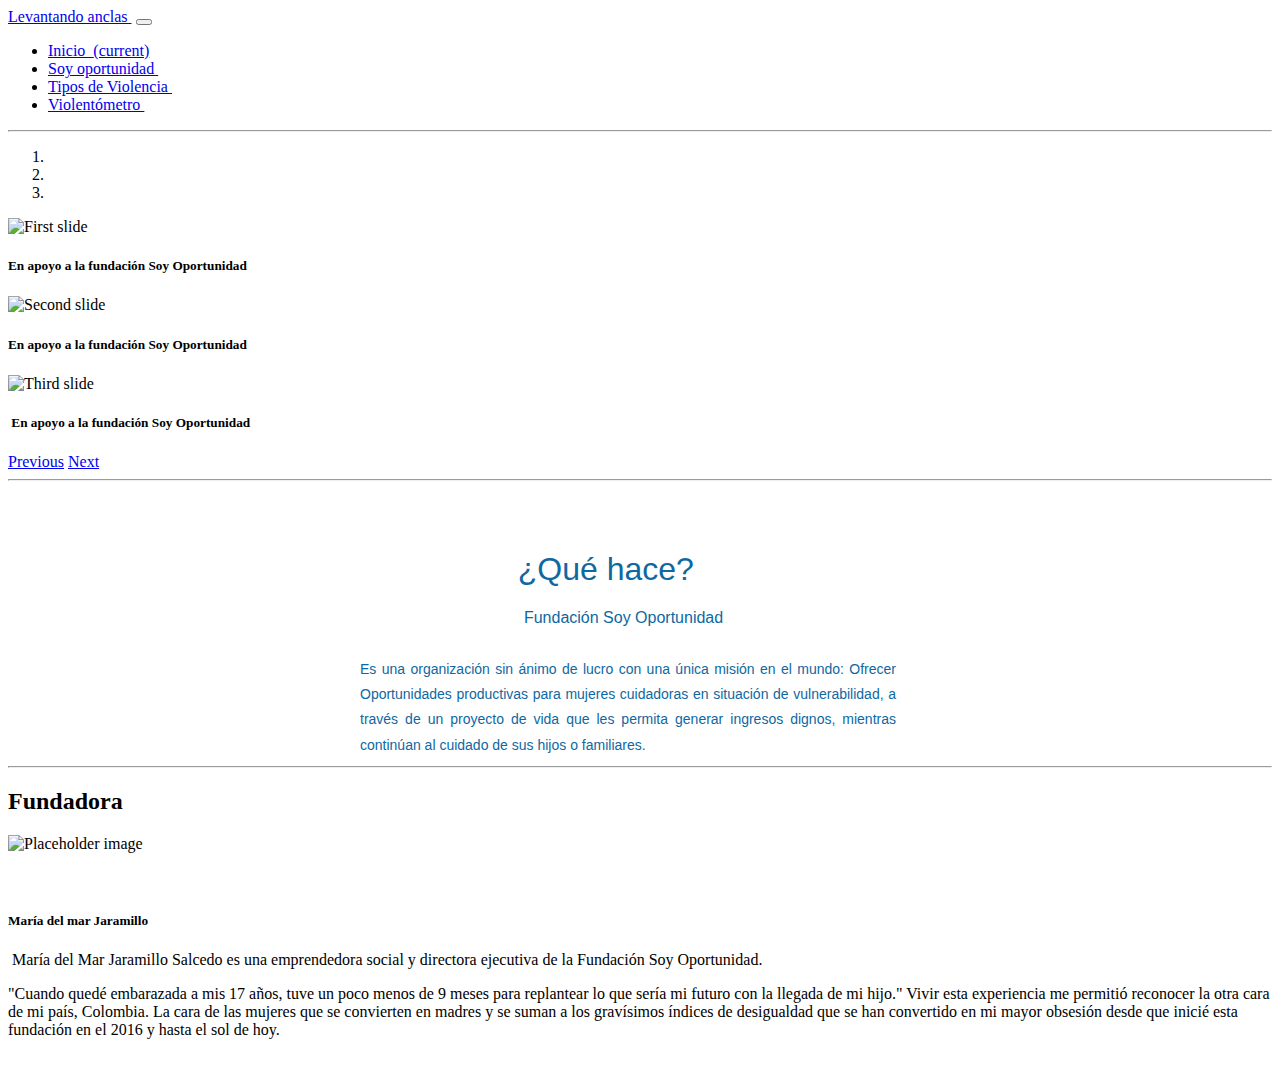
==== Soy-oportunidad.html @ 8a43eb75 "Add files via upload" ====
<!doctype html>
<html>
<head>
<meta charset="utf-8">
<title>Documento sin título</title>
<link href="css/barra.css" rel="stylesheet" type="text/css">
<link href="css/fondo.css" rel="stylesheet" type="text/css">
<link href="css/letras barra.css" rel="stylesheet" type="text/css">
<link href="css/bootstrap-4.4.1.css" rel="stylesheet" type="text/css">
</head>

<body>
<nav class="navbar navbar-expand-lg navbar-dark bg-colorbarra">
  <div class="container"> <a class="navbar-brand" href="#">Levantando anclas&nbsp;</a>
    <button class="navbar-toggler" type="button" data-toggle="collapse" data-target="#navbarSupportedContent" aria-controls="navbarSupportedContent" aria-expanded="false" aria-label="Toggle navigation"> <span class="navbar-toggler-icon"></span></button>
    <div class="collapse navbar-collapse" id="navbarSupportedContent">
      <ul class="navbar-nav mr-auto">
        <li class="nav-item"> <a class="nav-link" href="index.html">Inicio&nbsp; <span class="sr-only">(current)</span></a></li>
        <li class="nav-item"> <a class="nav-link" href="#">Soy oportunidad&nbsp;</a></li>
        <li class="nav-item"> <a class="nav-link" href="violencia.html">Tipos de Violencia&nbsp;</a></li>
        <li class="nav-item"> <a class="nav-link" href="violentometro.html">Violentómetro&nbsp;</a></li>
      </ul>
    </div>
  </div>
</nav>
<hr>
<div class="mt-3">
  <div class="row">
    <div class="col-12">
      <div id="carouselExampleControls" class="carousel slide" data-ride="carousel">
        <ol class="carousel-indicators">
          <li data-target="#carouselExampleControls" data-slide-to="0" class="active"></li>
          <li data-target="#carouselExampleControls" data-slide-to="1"></li>
          <li data-target="#carouselExampleControls" data-slide-to="2"></li>
        </ol>
        <div class="carousel-inner">
          <div class="carousel-item active"> <img class="d-block w-100" src="images/madres.jpg" alt="First slide">
            <div class="carousel-caption d-none d-md-block">
              <h5>En apoyo a la fundación Soy Oportunidad</h5>
            </div>
          </div>
          <div class="carousel-item"> <img class="d-block w-100" src="images/mamas.jpg" alt="Second slide">
            <div class="carousel-caption d-none d-md-block">
              <h5>En apoyo a la fundación Soy Oportunidad&nbsp;</h5>
            </div>
          </div>
          <div class="carousel-item"> <img class="d-block w-100" src="images/mamis.jpg" alt="Third slide">
            <div class="carousel-caption d-none d-md-block">
              <h5>&nbsp;En apoyo a la fundación Soy Oportunidad</h5>
            </div>
          </div>
        </div>
        <a class="carousel-control-prev" href="#carouselExampleControls" role="button" data-slide="prev"> <span class="carousel-control-prev-icon" aria-hidden="true"></span> <span class="sr-only">Previous</span></a> <a class="carousel-control-next" href="#carouselExampleControls" role="button" data-slide="next"> <span class="carousel-control-next-icon" aria-hidden="true"></span> <span class="sr-only">Next</span></a></div>
    </div>
  </div>
</div>
<hr>
<table width="100%"  cellspacing="0" cellpadding="0">
  <tbody>
    <tr>
      <td><table width="600"  align="center" cellpadding="0" cellspacing="0">
        <!-- Main Wrapper Table with initial width set to 60opx -->
        <tbody>
<tr>
  <!-- HTML IMAGE SPACER -->
  <td style="font-size: 0; line-height: 0;" height="20"><table align="left"  cellpadding="0" cellspacing="0" >
              <tr>
                <td >&nbsp;</td>
              </tr>
            </table></td>
        </tr>
          <tr>
            <!-- HTML Spacer row -->
            <td style="font-size: 0; line-height: 0;" height="20"><table width="96%" align="left"  cellpadding="0" cellspacing="0">
              <tr>
                <td style="font-size: 0; line-height: 0;" height="20">&nbsp;</td>
              </tr>
            </table></td>
          </tr>
          <tr>
            <!-- Introduction area -->
            <td><table width="96%"  align="left" cellpadding="0" cellspacing="0">
              <tr>
                <!-- row container for TITLE/EMAIL THEME -->
                <td align="center" class="font-weight-bold" style="font-size: 32px; font-weight: 300; line-height: 2.5em; color: #0E68A2; font-family: sans-serif;">&nbsp; &nbsp;¿Qué hace?&nbsp; &nbsp; &nbsp; &nbsp;&nbsp;</td>
              </tr>
              <tr>
                <!-- row container for Tagline -->
                <td align="center" class="font-weight-normal" style="font-size: 16px; font-weight: 300; color: #0E68A2; font-family: sans-serif;">Fundación Soy Oportunidad&nbsp;&nbsp; </td>
              </tr>
              <tr>
                <td style="font-size: 0; line-height: 0;" height="20"><table width="96%" align="left"  cellpadding="0" cellspacing="0">
                  <tr>
                    <!-- HTML Spacer row -->
                    <td style="font-size: 0; line-height: 0;" height="20">&nbsp;</td>
                  </tr>
                </table></td>
              </tr>
              <tr>
                <!-- Row container for Intro/ Description -->
                <td align="left" class="font-weight-normal" style="font-size: 14px; font-style: normal; font-weight: 100; color: #0E68A2; line-height: 1.8; text-align: justify; padding: 10px 20px 0px 20px; font-family: sans-serif;">Es una organización sin ánimo de lucro con una única misión en el mundo: Ofrecer Oportunidades productivas para mujeres cuidadoras en situación de vulnerabilidad, a través de un proyecto de vida que les permita generar ingresos dignos, mientras continúan al cuidado de sus hijos o familiares.</td>
              </tr>
            </table></td>
          </tr>
</tbody>
      </table></td>
    </tr>
  </tbody>
</table>
<hr>
<h2 class="text-center bg-letras"><strong class="font-weight-bold">Fundadora&nbsp;</strong></h2>
<div class="row">
<div class="col-sm-12 col-lg-1 col-md-12 col-xl-3"> </div>
  <div class="col-sm-12 col-lg-5 col-md-6 col-xl-2"><img src="images/d855a117-7b6f-444c-aca4-e8a2731469ae.jpg" alt="Placeholder image" width="400" class="rounded img-fluid"></div>
  <div class="col-sm-12 col-xl-4 col-lg-5 col-md-6">
    <div class="media">
      <div class="media-body bg-letras">
        <h5 class="mt-0 bg-letras">&nbsp;</h5>
        <h5 class="mt-0 bg-letras"><strong class="font-weight-bold">María del mar Jaramillo&nbsp;</strong></h5>
<p class="font-weight-normal"> &nbsp;María del Mar Jaramillo Salcedo es una emprendedora social y directora ejecutiva de la Fundación Soy Oportunidad.&nbsp;</p>
        <p class="font-weight-normal">"Cuando quedé embarazada a mis 17 años, tuve un poco menos de 9 meses para replantear lo que sería mi futuro con la llegada de mi hijo." Vivir esta experiencia me permitió reconocer&nbsp;la otra cara de mi país, Colombia. La cara de las mujeres que se convierten en madres y se suman a los gravísimos índices de desigualdad que se han convertido en mi mayor obsesión desde que inicié esta fundación en el 2016 y hasta el sol de hoy.</p>
      </div>
    </div>
  </div>
  <div class="col-sm-12 col-xl-2 col-lg-1 col-md-12"> </div>
<img src="images/olas.png" alt="" class="img-fluid"></div>
</body>
</html>
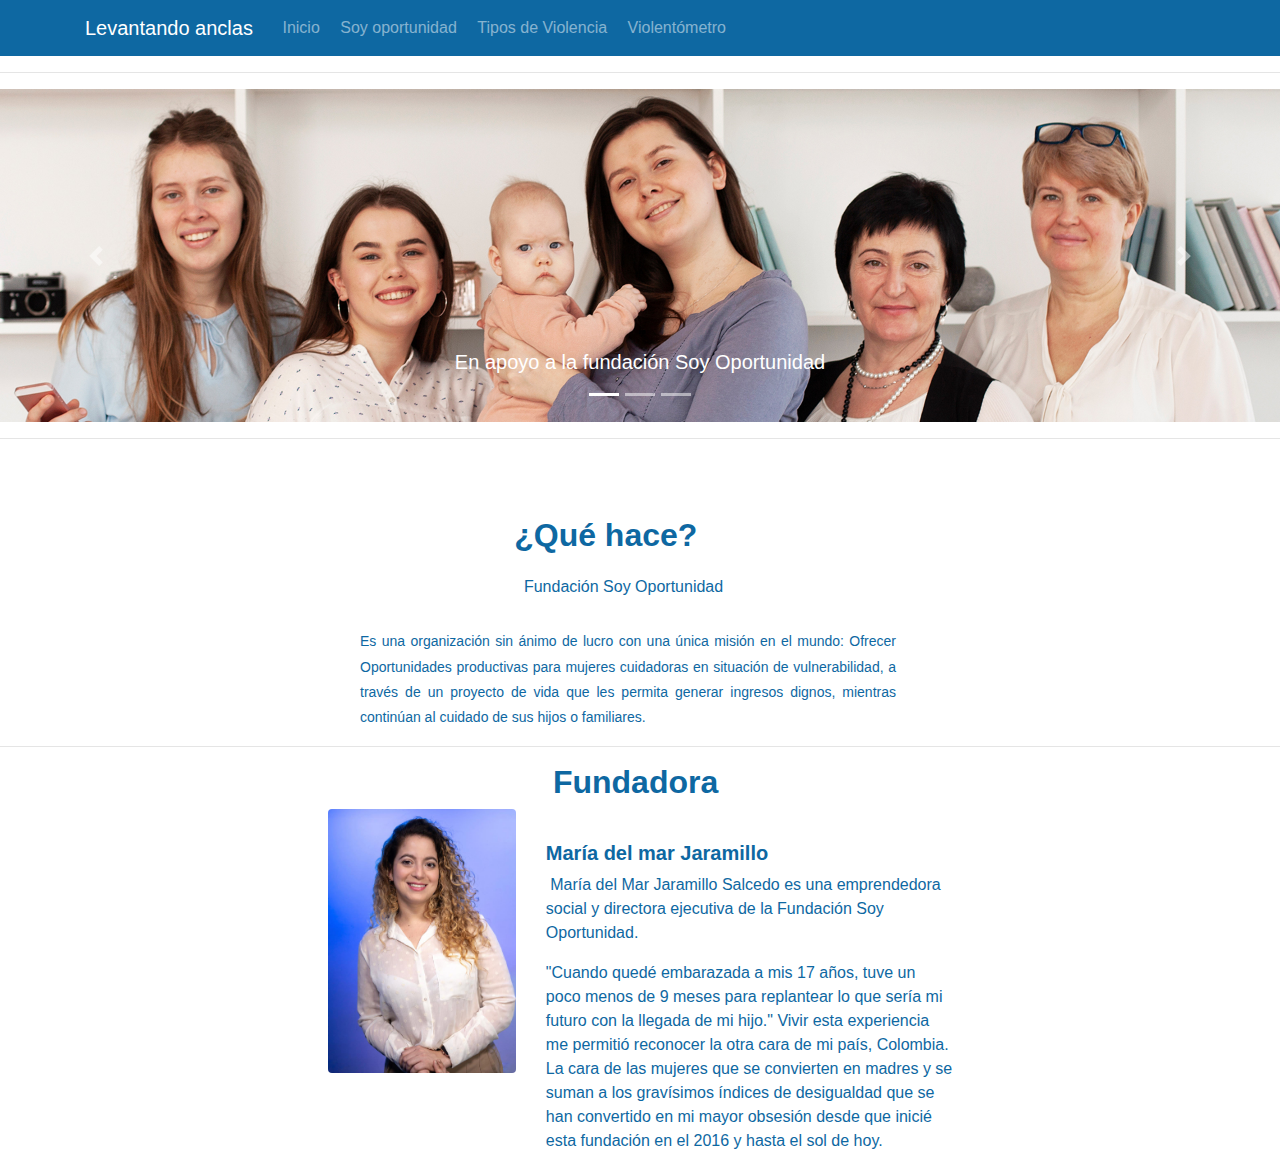
==== commit 6b15e214: "sip" ====
--- a/Soy-oportunidad.html
+++ b/Soy-oportunidad.html
@@ -3,6 +3,7 @@
 <head>
 <meta charset="utf-8">
 <title>Documento sin título</title>
+<link rel="icon" type="img/x-icom" href="images/logo_fav.jpg">
 <link href="css/barra.css" rel="stylesheet" type="text/css">
 <link href="css/fondo.css" rel="stylesheet" type="text/css">
 <link href="css/letras barra.css" rel="stylesheet" type="text/css">
--- a/css/barra.css
+++ b/css/barra.css
@@ -0,0 +1,18 @@
+@charset "UTF-8";
+.img-media {
+    background-image: url(../images/_MG_2478.JPG);
+    background-position: center center;
+    background-size: cover;
+}
+
+@media screen{
+.bg-colorbarra  {
+    background-color: #0E68A2;
+    color: #0E68A2;
+}
+.bg-letras {
+    color: #0E68A2;
+    font-family: Gotham, "Helvetica Neue", Helvetica, Arial, sans-serif;
+    text-align: left;
+}
+}
--- a/css/fondo.css
+++ b/css/fondo.css
@@ -0,0 +1,7 @@
+@media screen{
+.fondos {
+}
+
+}
+
+
--- a/css/letras barra.css
+++ b/css/letras barra.css
@@ -0,0 +1,17 @@
+@charset "utf-8";
+
+@media screen{
+.bgletras-barra  {
+    color: #E7E7E7;
+    text-shadow: 0px 0px #FFFFFF;
+    /* [disabled]text-align: left; */
+    background-color: #AF1A1C;
+	
+}
+
+.outfit-<uniquifier> {
+  font-family: "Outfit", serif;
+  font-optical-sizing: auto;
+  font-weight: <weight>;
+  font-style: normal;
+}
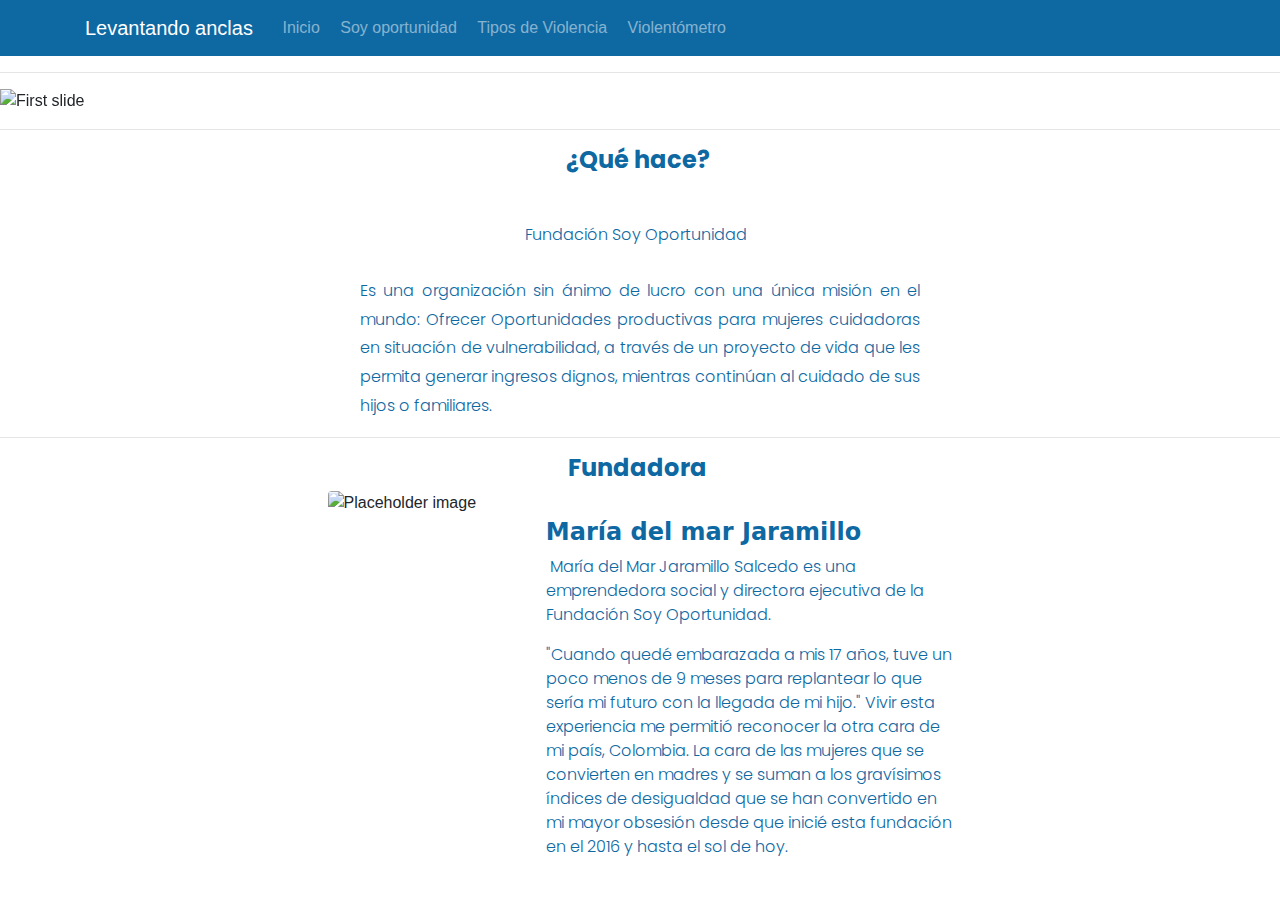
==== commit 06d94e60: "Add files via upload" ====
--- a/Soy-oportunidad.html
+++ b/Soy-oportunidad.html
@@ -2,12 +2,15 @@
 <html>
 <head>
 <meta charset="utf-8">
-<title>Documento sin título</title>
-<link rel="icon" type="img/x-icom" href="images/logo_fav.jpg">
+<title>soyoportunidad</title>
+<link rel="icon" type="img/x-icom" href="images/logo_fav - copia.jpg">
 <link href="css/barra.css" rel="stylesheet" type="text/css">
 <link href="css/fondo.css" rel="stylesheet" type="text/css">
 <link href="css/letras barra.css" rel="stylesheet" type="text/css">
 <link href="css/bootstrap-4.4.1.css" rel="stylesheet" type="text/css">
+	<link rel="preconnect" href="https://fonts.googleapis.com">
+<link rel="preconnect" href="https://fonts.gstatic.com" crossorigin>
+<link href="https://fonts.googleapis.com/css2?family=Poppins:ital,wght@0,100;0,200;0,300;0,400;0,500;0,600;0,700;0,800;0,900;1,100;1,200;1,300;1,400;1,500;1,600;1,700;1,800;1,900&display=swap" rel="stylesheet">
 </head>
 
 <body>
@@ -37,7 +40,7 @@
         <div class="carousel-inner">
           <div class="carousel-item active"> <img class="d-block w-100" src="images/madres.jpg" alt="First slide">
             <div class="carousel-caption d-none d-md-block">
-              <h5>En apoyo a la fundación Soy Oportunidad</h5>
+              <h5 class="poppins-bold">En apoyo a la fundación Soy Oportunidad</h5>
             </div>
           </div>
           <div class="carousel-item"> <img class="d-block w-100" src="images/mamas.jpg" alt="Second slide">
@@ -51,20 +54,26 @@
             </div>
           </div>
         </div>
-        <a class="carousel-control-prev" href="#carouselExampleControls" role="button" data-slide="prev"> <span class="carousel-control-prev-icon" aria-hidden="true"></span> <span class="sr-only">Previous</span></a> <a class="carousel-control-next" href="#carouselExampleControls" role="button" data-slide="next"> <span class="carousel-control-next-icon" aria-hidden="true"></span> <span class="sr-only">Next</span></a></div>
+        <a class="carousel-control-prev" href="#carouselExampleControls" role="button" data-slide="prev"> <span class="carousel-control-prev-icon" aria-hidden="true"></span> <span class="sr-only">Previous</span></a> <a class="carousel-control-next" href="#carouselExampleControls" role="button" data-slide="next">
+        <script src="js/jquery-3.4.1.min.js"></script>
+        <script src="js/popper.min.js"></script>
+        <script src="js/bootstrap-4.4.1.js"></script>
+         <span class="carousel-control-next-icon" aria-hidden="true"></span> <span class="sr-only">Next</span></a></div>
     </div>
   </div>
 </div>
 <hr>
-<table width="100%"  cellspacing="0" cellpadding="0">
+<table width="100%" cellpadding="0"  cellspacing="0" class="mifuente">
   <tbody>
     <tr>
-      <td><table width="600"  align="center" cellpadding="0" cellspacing="0">
-        <!-- Main Wrapper Table with initial width set to 60opx -->
-        <tbody>
+      <td class="poppins-regular"><h2 class="text-center bg-letras"><strong class="poppins-bold">¿Qué hace?&nbsp;</strong></h2>
+<table width="600"  align="center" cellpadding="0" cellspacing="0">
+  <!-- Main Wrapper Table with initial width set to 60opx -->
+  <tbody>
 <tr>
   <!-- HTML IMAGE SPACER -->
-  <td style="font-size: 0; line-height: 0;" height="20"><table align="left"  cellpadding="0" cellspacing="0" >
+  <td style="font-size: 0; line-height: 0;" height="20">
+    <table align="left"  cellpadding="0" cellspacing="0" >
               <tr>
                 <td >&nbsp;</td>
               </tr>
@@ -80,36 +89,29 @@
           </tr>
           <tr>
             <!-- Introduction area -->
-            <td><table width="96%"  align="left" cellpadding="0" cellspacing="0">
-              <tr>
-                <!-- row container for TITLE/EMAIL THEME -->
-                <td align="center" class="font-weight-bold" style="font-size: 32px; font-weight: 300; line-height: 2.5em; color: #0E68A2; font-family: sans-serif;">&nbsp; &nbsp;¿Qué hace?&nbsp; &nbsp; &nbsp; &nbsp;&nbsp;</td>
-              </tr>
-              <tr>
-                <!-- row container for Tagline -->
-                <td align="center" class="font-weight-normal" style="font-size: 16px; font-weight: 300; color: #0E68A2; font-family: sans-serif;">Fundación Soy Oportunidad&nbsp;&nbsp; </td>
-              </tr>
+            <td><tr>
+              <!-- row container for Tagline -->
+              <td align="center" class="poppins-regular" style="font-size: 16px; font-weight: 300; color: #0E68A2; font-family: 'Lucida Grande', 'Lucida Sans Unicode', 'Lucida Sans', 'DejaVu Sans', Verdana, sans-serif;">Fundación Soy Oportunidad&nbsp;&nbsp; </td>
+            </tr>
               <tr>
                 <td style="font-size: 0; line-height: 0;" height="20"><table width="96%" align="left"  cellpadding="0" cellspacing="0">
                   <tr>
                     <!-- HTML Spacer row -->
                     <td style="font-size: 0; line-height: 0;" height="20">&nbsp;</td>
-                  </tr>
-                </table></td>
-              </tr>
-              <tr>
+                    </tr>
+                  </table></td>
+              </tr>              <tr>
                 <!-- Row container for Intro/ Description -->
-                <td align="left" class="font-weight-normal" style="font-size: 14px; font-style: normal; font-weight: 100; color: #0E68A2; line-height: 1.8; text-align: justify; padding: 10px 20px 0px 20px; font-family: sans-serif;">Es una organización sin ánimo de lucro con una única misión en el mundo: Ofrecer Oportunidades productivas para mujeres cuidadoras en situación de vulnerabilidad, a través de un proyecto de vida que les permita generar ingresos dignos, mientras continúan al cuidado de sus hijos o familiares.</td>
-              </tr>
-            </table></td>
+                <td align="left" class="poppins-regular" style="font-size: medium; font-style: normal; font-weight: 300; color: #0E68A2; line-height: 1.8; text-align: justify; padding: 10px 20px 0px 20px; font-family: 'Lucida Grande', 'Lucida Sans Unicode', 'Lucida Sans', 'DejaVu Sans', Verdana, sans-serif;">Es una organización sin ánimo de lucro con una única misión en el mundo: Ofrecer Oportunidades productivas para mujeres cuidadoras en situación de vulnerabilidad, a través de un proyecto de vida que les permita generar ingresos dignos, mientras continúan al cuidado de sus hijos o familiares.</td>
+              </tr>            </td>
           </tr>
 </tbody>
-      </table></td>
+    </table></td>
     </tr>
   </tbody>
 </table>
 <hr>
-<h2 class="text-center bg-letras"><strong class="font-weight-bold">Fundadora&nbsp;</strong></h2>
+<h2 class="text-center bg-letras"><strong class="poppins-bold">Fundadora&nbsp;</strong></h2>
 <div class="row">
 <div class="col-sm-12 col-lg-1 col-md-12 col-xl-3"> </div>
   <div class="col-sm-12 col-lg-5 col-md-6 col-xl-2"><img src="images/d855a117-7b6f-444c-aca4-e8a2731469ae.jpg" alt="Placeholder image" width="400" class="rounded img-fluid"></div>
@@ -118,8 +120,8 @@
       <div class="media-body bg-letras">
         <h5 class="mt-0 bg-letras">&nbsp;</h5>
         <h5 class="mt-0 bg-letras"><strong class="font-weight-bold">María del mar Jaramillo&nbsp;</strong></h5>
-<p class="font-weight-normal"> &nbsp;María del Mar Jaramillo Salcedo es una emprendedora social y directora ejecutiva de la Fundación Soy Oportunidad.&nbsp;</p>
-        <p class="font-weight-normal">"Cuando quedé embarazada a mis 17 años, tuve un poco menos de 9 meses para replantear lo que sería mi futuro con la llegada de mi hijo." Vivir esta experiencia me permitió reconocer&nbsp;la otra cara de mi país, Colombia. La cara de las mujeres que se convierten en madres y se suman a los gravísimos índices de desigualdad que se han convertido en mi mayor obsesión desde que inicié esta fundación en el 2016 y hasta el sol de hoy.</p>
+<p class="poppins-regular"> &nbsp;María del Mar Jaramillo Salcedo es una emprendedora social y directora ejecutiva de la Fundación Soy Oportunidad.&nbsp;</p>
+        <p class="poppins-regular">"Cuando quedé embarazada a mis 17 años, tuve un poco menos de 9 meses para replantear lo que sería mi futuro con la llegada de mi hijo." Vivir esta experiencia me permitió reconocer&nbsp;la otra cara de mi país, Colombia. La cara de las mujeres que se convierten en madres y se suman a los gravísimos índices de desigualdad que se han convertido en mi mayor obsesión desde que inicié esta fundación en el 2016 y hasta el sol de hoy.</p>
       </div>
     </div>
   </div>
--- a/css/barra.css
+++ b/css/barra.css
@@ -1,18 +1,133 @@
-@charset "UTF-8";
-.img-media {
-    background-image: url(../images/_MG_2478.JPG);
-    background-position: center center;
-    background-size: cover;
-}
-
-@media screen{
-.bg-colorbarra  {
-    background-color: #0E68A2;
-    color: #0E68A2;
-}
-.bg-letras {
-    color: #0E68A2;
-    font-family: Gotham, "Helvetica Neue", Helvetica, Arial, sans-serif;
-    text-align: left;
-}
-}
+@charset "UTF-8";
+.img-media {
+    background-image: url(../images/nosotras2.jpg);
+    background-position: center center;
+    background-size: cover;
+}
+
+@media screen{
+.bg-colorbarra  {
+    background-color: #0E68A2;
+    color: #0E68A2;
+}
+.bg-letras {
+    color: #0E68A2;
+    font-family: "Lucida Grande", "Lucida Sans Unicode", "Lucida Sans", "DejaVu Sans", Verdana, sans-serif;
+    text-align: left;
+    font-size: medium;
+}
+	
+}
+
+.poppins-thin {
+  font-family: "Poppins", serif;
+  font-weight: 100;
+  font-style: normal;
+}
+
+.poppins-extralight {
+  font-family: "Poppins", serif;
+  font-weight: 200;
+  font-style: normal;
+}
+
+.poppins-light {
+  font-family: "Poppins", serif;
+  font-weight: 300;
+  font-style: normal;
+}
+
+.poppins-regular {
+    font-family: Poppins, serif !important;
+    font-weight: 300;
+    font-style: normal;
+}
+
+.poppins-medium {
+  font-family: "Poppins", serif;
+  font-weight: 500;
+  font-style: normal;
+}
+
+.poppins-semibold {
+  font-family: "Poppins", serif;
+  font-weight: 600;
+  font-style: normal;
+}
+
+.poppins-bold {
+  font-family: "Poppins", serif;
+  font-weight: 700;
+  font-style: normal;
+}
+
+.poppins-bold {
+    font-family: Poppins, serif !important;
+    font-weight: 700;
+    font-style: normal;
+}
+
+.poppins-black {
+  font-family: "Poppins", serif;
+  font-weight: 900;
+  font-style: normal;
+}
+
+.poppins-thin-italic {
+  font-family: "Poppins", serif;
+  font-weight: 100;
+  font-style: italic;
+}
+
+.poppins-extralight-italic {
+  font-family: "Poppins", serif;
+  font-weight: 200;
+  font-style: italic;
+}
+
+.poppins-light-italic {
+  font-family: "Poppins", serif;
+  font-weight: 300;
+  font-style: italic;
+}
+
+.poppins-regular-italic {
+  font-family: "Poppins", serif;
+  font-weight: 400;
+  font-style: italic;
+}
+
+.poppins-medium-italic {
+  font-family: "Poppins", serif;
+  font-weight: 500;
+  font-style: italic;
+}
+
+.poppins-semibold-italic { 
+  font-family: "Poppins", serif;
+  font-weight: 600;
+  font-style: italic;
+}
+
+.poppins-bold-italic {
+  font-family: "Poppins", serif;
+  font-weight: 700;
+  font-style: italic;
+}
+
+.poppins-extrabold-italic {
+  font-family: "Poppins", serif;
+  font-weight: 800;
+  font-style: italic;
+}
+
+.poppins-black-italic {
+  font-family: "Poppins", serif;
+  font-weight: 900;
+  font-style: italic;
+}
+.mifuente {
+  font-family: "American Typewriter Condensed Light", "Montserrat Thin Bold" !important;
+  font-weight: 900;
+  font-style: italic;
+}
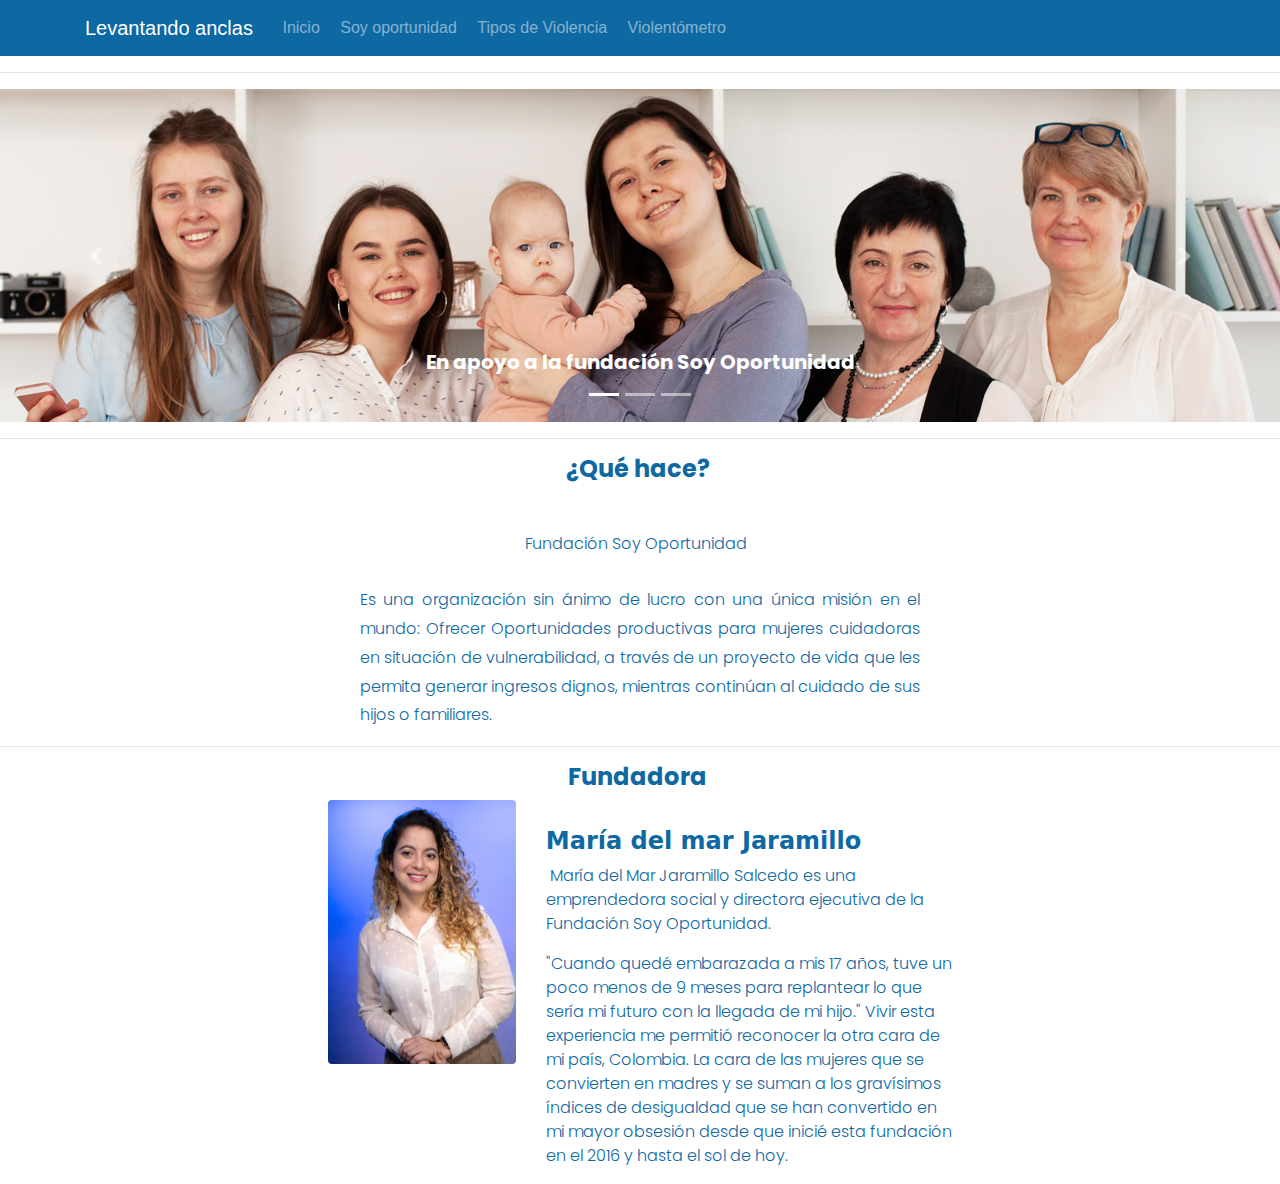
==== commit fdec3513: "Add files via upload" ====
--- a/Soy-oportunidad.html
+++ b/Soy-oportunidad.html
@@ -3,7 +3,7 @@
 <head>
 <meta charset="utf-8">
 <title>soyoportunidad</title>
-<link rel="icon" type="img/x-icom" href="images/logo_fav - copia.jpg">
+<link rel="icon" type="img/x-icom" href="images/logo_fv.png">
 <link href="css/barra.css" rel="stylesheet" type="text/css">
 <link href="css/fondo.css" rel="stylesheet" type="text/css">
 <link href="css/letras barra.css" rel="stylesheet" type="text/css">
